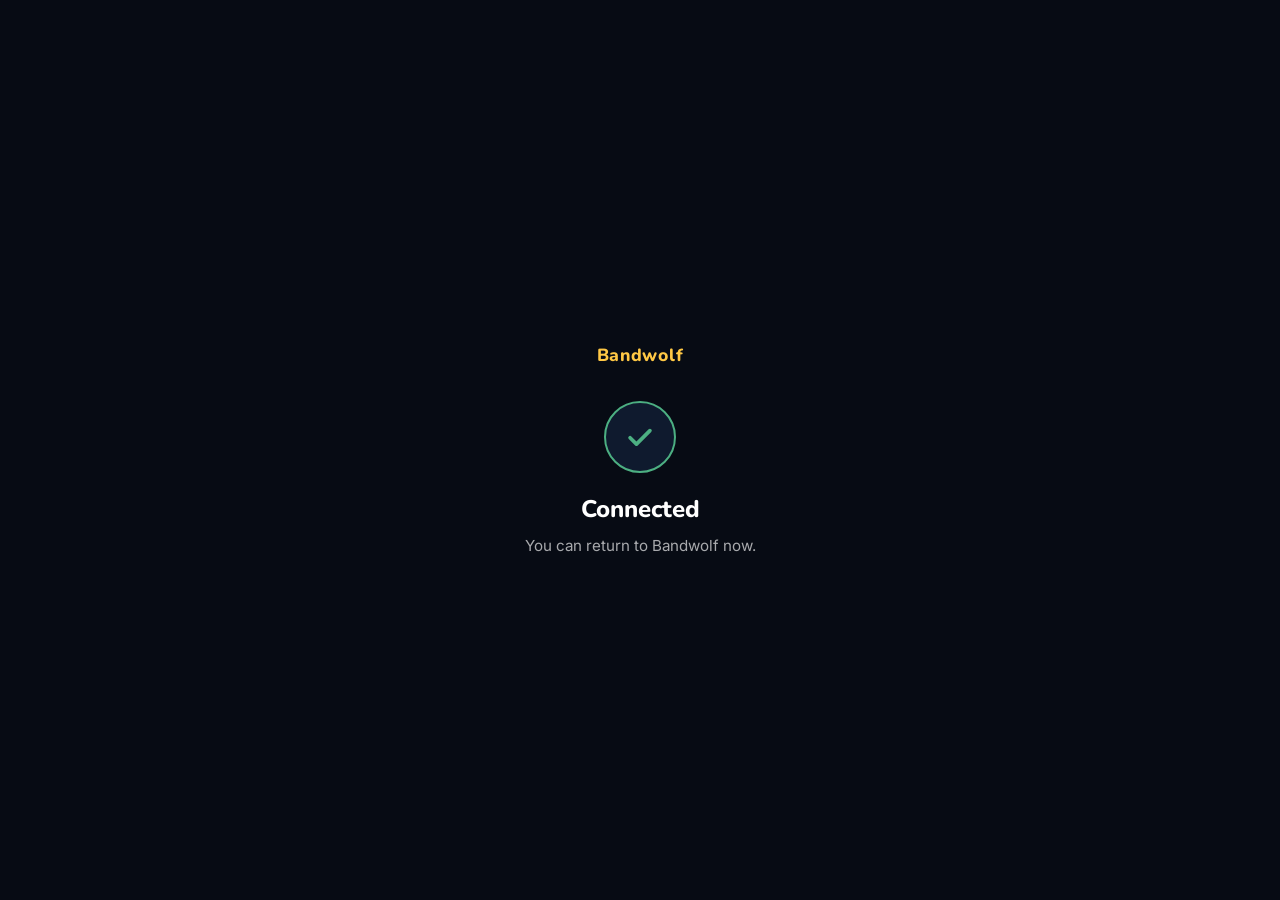
==== connected.html @ 070c8fc7 "Add files via upload" ====
<!DOCTYPE html>
<html lang="en">
<head>
<meta charset="utf-8">
<title>Bandwolf</title>
<meta name="viewport" content="width=device-width,initial-scale=1,viewport-fit=cover">
<meta name="robots" content="noindex,nofollow">
<meta name="color-scheme" content="dark">
<meta name="theme-color" content="#070b14">
<link rel="preconnect" href="https://fonts.googleapis.com">
<link rel="preconnect" href="https://fonts.gstatic.com" crossorigin>
<link href="https://fonts.googleapis.com/css2?family=Nunito:wght@700;800&family=Inter:wght@400&display=swap" rel="stylesheet">
<style>
  :root {
    --bg: #070b14;
    --surface: #0f1a2e;
    --accent: #FFC845;
    --success: #4caf82;
    --danger: #e05252;
    --muted: rgba(255,255,255,0.65);
  }
  * { box-sizing: border-box; }
  html, body { margin: 0; height: 100%; background: var(--bg); color: #fff; }
  body {
    display: flex;
    align-items: center;
    justify-content: center;
    padding: max(24px, env(safe-area-inset-top)) 24px max(24px, env(safe-area-inset-bottom));
    font-family: 'Inter', -apple-system, BlinkMacSystemFont, 'Segoe UI', sans-serif;
    -webkit-font-smoothing: antialiased;
    text-align: center;
  }
  main { width: 100%; max-width: 360px; }
  .brand {
    font-family: 'Nunito', -apple-system, sans-serif;
    font-weight: 800;
    font-size: 1.1rem;
    letter-spacing: 0.04em;
    color: var(--accent);
    margin: 0 0 32px;
  }
  .badge {
    width: 72px;
    height: 72px;
    margin: 0 auto 22px;
    border-radius: 50%;
    background: var(--surface);
    border: 2px solid var(--tone, var(--success));
    display: flex;
    align-items: center;
    justify-content: center;
  }
  .badge svg { width: 34px; height: 34px; stroke: var(--tone, var(--success)); fill: none; stroke-width: 2.6; stroke-linecap: round; stroke-linejoin: round; }
  .badge svg path { display: none; }
  body[data-status="ok"] .badge .i-ok,
  body[data-status="cancelled"] .badge .i-cancelled,
  body[data-status="error"] .badge .i-error { display: block; }
  body[data-status="ok"] { --tone: var(--success); }
  body[data-status="cancelled"] { --tone: rgba(255,255,255,0.5); }
  body[data-status="error"] { --tone: var(--danger); }
  h1 {
    font-family: 'Nunito', -apple-system, sans-serif;
    font-weight: 800;
    font-size: 1.5rem;
    line-height: 1.2;
    margin: 0 0 10px;
  }
  p { margin: 0; font-size: 0.95rem; line-height: 1.55; color: var(--muted); }
</style>
</head>
<body data-status="ok">
<main>
  <p class="brand">Bandwolf</p>
  <div class="badge" aria-hidden="true">
    <svg viewBox="0 0 24 24">
      <path class="i-ok" d="M5 12.5l4.5 4.5L19 7.5"/>
      <path class="i-cancelled" d="M7 7l10 10M17 7L7 17"/>
      <path class="i-error" d="M12 6.5v7M12 17.5v.01"/>
    </svg>
  </div>
  <h1 id="title">Connected</h1>
  <p id="message">You can return to Bandwolf now.</p>
</main>

<script>
(function () {
  // Words are drafted in the app's 8 languages; worth a quick native read-through.
  var T = {
    en: { ok: ["Connected", "You can return to Bandwolf now."],
          cancelled: ["Connection cancelled", "You can return to Bandwolf and try again any time."],
          error: ["Something went wrong", "Please return to Bandwolf and try again."] },
    fr: { ok: ["Connecté", "Vous pouvez retourner dans Bandwolf."],
          cancelled: ["Connexion annulée", "Vous pouvez retourner dans Bandwolf et réessayer à tout moment."],
          error: ["Un problème est survenu", "Veuillez retourner dans Bandwolf et réessayer."] },
    es: { ok: ["Conectado", "Ya puedes volver a Bandwolf."],
          cancelled: ["Conexión cancelada", "Puedes volver a Bandwolf e intentarlo de nuevo cuando quieras."],
          error: ["Algo salió mal", "Vuelve a Bandwolf e inténtalo de nuevo."] },
    de: { ok: ["Verbunden", "Du kannst jetzt zu Bandwolf zurückkehren."],
          cancelled: ["Verbindung abgebrochen", "Du kannst zu Bandwolf zurückkehren und es jederzeit erneut versuchen."],
          error: ["Etwas ist schiefgelaufen", "Bitte kehre zu Bandwolf zurück und versuche es erneut."] },
    pt: { ok: ["Conectado", "Já pode voltar ao Bandwolf."],
          cancelled: ["Ligação cancelada", "Pode voltar ao Bandwolf e tentar de novo quando quiser."],
          error: ["Algo correu mal", "Volte ao Bandwolf e tente novamente."] },
    "pt-br": { ok: ["Conectado", "Você já pode voltar ao Bandwolf."],
          cancelled: ["Conexão cancelada", "Você pode voltar ao Bandwolf e tentar de novo quando quiser."],
          error: ["Algo deu errado", "Volte ao Bandwolf e tente novamente."] },
    pl: { ok: ["Połączono", "Możesz teraz wrócić do Bandwolf."],
          cancelled: ["Połączenie anulowane", "Możesz wrócić do Bandwolf i spróbować ponownie w dowolnym momencie."],
          error: ["Coś poszło nie tak", "Wróć do Bandwolf i spróbuj ponownie."] },
    it: { ok: ["Connesso", "Ora puoi tornare a Bandwolf."],
          cancelled: ["Connessione annullata", "Puoi tornare a Bandwolf e riprovare quando vuoi."],
          error: ["Qualcosa è andato storto", "Torna a Bandwolf e riprova."] }
  };

  var params = new URLSearchParams(location.search);
  var status = params.get("status");
  if (status !== "cancelled" && status !== "error") status = "ok";

  var lang = ((navigator.languages && navigator.languages[0]) || navigator.language || "en").toLowerCase();
  var key = T[lang] ? lang : T[lang.split("-")[0]] ? lang.split("-")[0] : "en";
  var copy = T[key][status];

  document.body.setAttribute("data-status", status);
  document.documentElement.lang = key === "pt-br" ? "pt-BR" : key;
  document.getElementById("title").textContent = copy[0];
  document.getElementById("message").textContent = copy[1];

  // Harmless if the browser refuses; the app closes this view itself once it has the login.
  try { window.close(); } catch (e) {}
})();
</script>
</body>
</html>
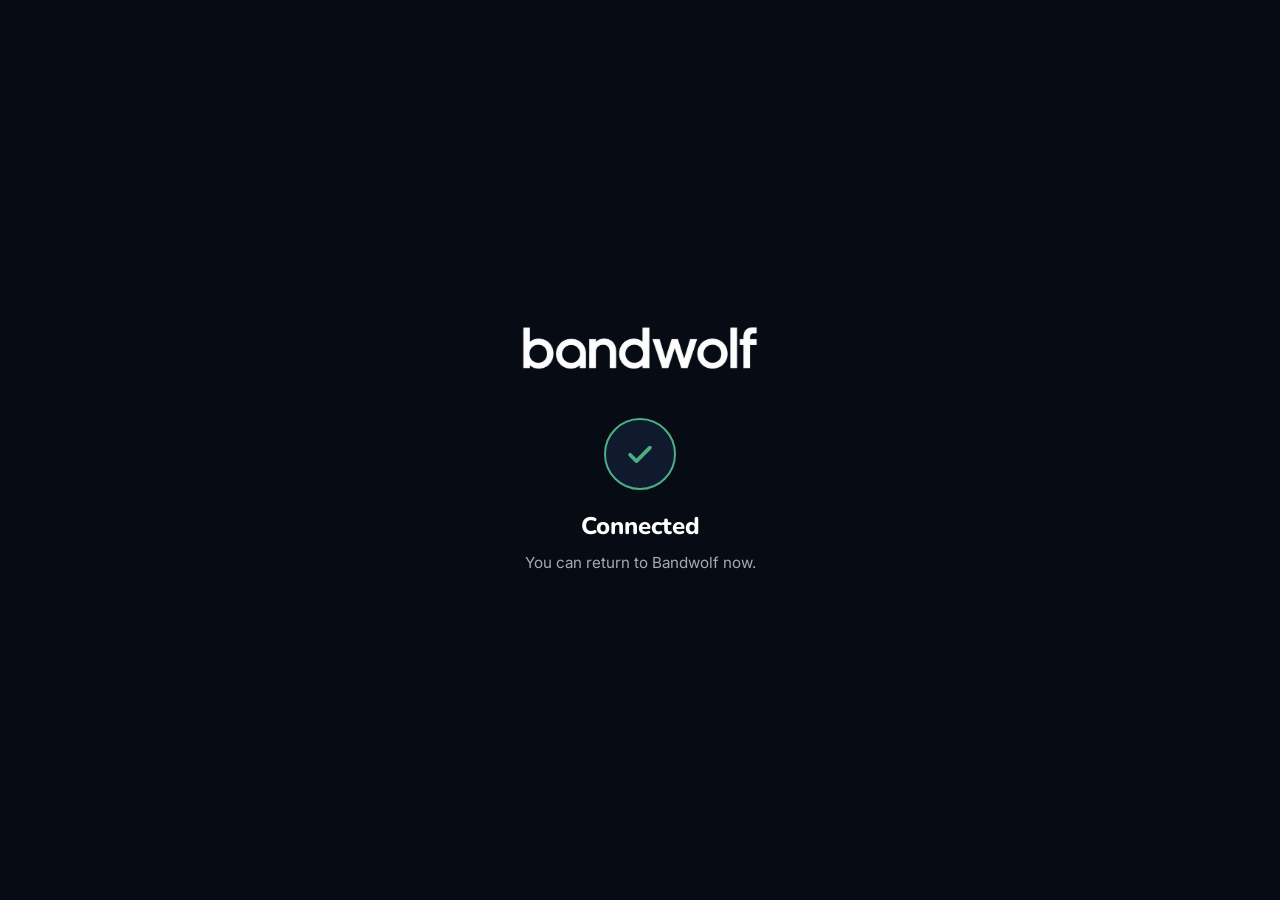
==== commit 96ebf5d8: "Add files via upload" ====
--- a/connected.html
+++ b/connected.html
@@ -32,12 +32,10 @@
   }
   main { width: 100%; max-width: 360px; }
   .brand {
-    font-family: 'Nunito', -apple-system, sans-serif;
-    font-weight: 800;
-    font-size: 1.1rem;
-    letter-spacing: 0.04em;
-    color: var(--accent);
-    margin: 0 0 32px;
+    display: block;
+    height: 44px;
+    width: auto;
+    margin: 0 auto 48px;
   }
   .badge {
     width: 72px;
@@ -70,7 +68,7 @@
 </head>
 <body data-status="ok">
 <main>
-  <p class="brand">Bandwolf</p>
+  <img class="brand" alt="bandwolf" src="[data-uri]">
   <div class="badge" aria-hidden="true">
     <svg viewBox="0 0 24 24">
       <path class="i-ok" d="M5 12.5l4.5 4.5L19 7.5"/>
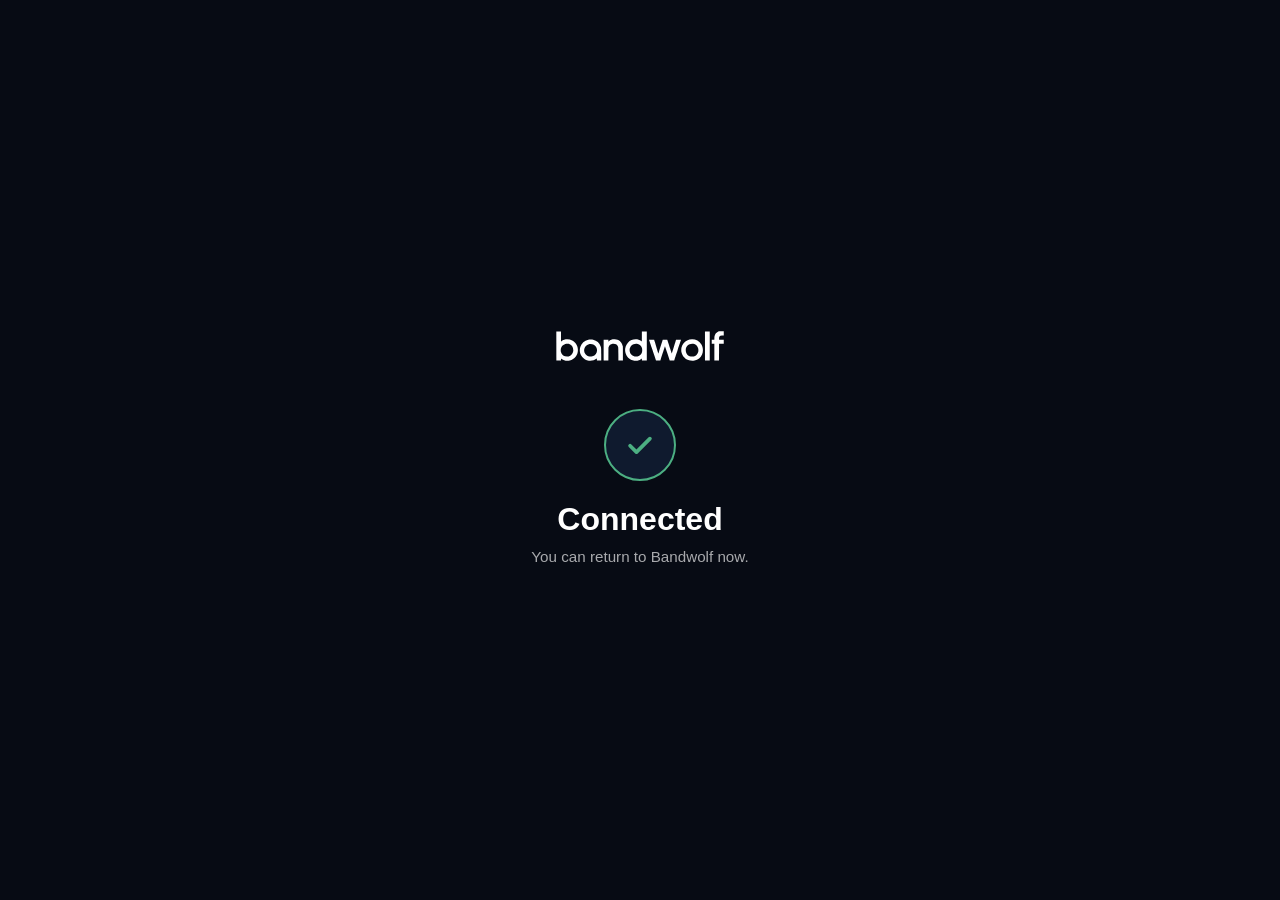
==== commit 49686742: "Add files via upload" ====
--- a/connected.html
+++ b/connected.html
@@ -7,14 +7,13 @@
 <meta name="robots" content="noindex,nofollow">
 <meta name="color-scheme" content="dark">
 <meta name="theme-color" content="#070b14">
-<link rel="preconnect" href="https://fonts.googleapis.com">
-<link rel="preconnect" href="https://fonts.gstatic.com" crossorigin>
-<link href="https://fonts.googleapis.com/css2?family=Nunito:wght@700;800&family=Inter:wght@400&display=swap" rel="stylesheet">
 <style>
+  @font-face{font-family:'Archivo';font-style:normal;font-display:swap;font-weight:100 900;font-stretch:62% 125%;src:url(./fonts/archivo-latin-ext-wdth-normal.woff2) format('woff2');unicode-range:U+0100-02BA,U+1E00-1E9F}
+  @font-face{font-family:'Archivo';font-style:normal;font-display:swap;font-weight:100 900;font-stretch:62% 125%;src:url(./fonts/archivo-latin-wdth-normal.woff2) format('woff2');unicode-range:U+0000-00FF,U+2000-206F}
   :root {
     --bg: #070b14;
     --surface: #0f1a2e;
-    --accent: #FFC845;
+    --accent: #FFC533;
     --success: #4caf82;
     --danger: #e05252;
     --muted: rgba(255,255,255,0.65);
@@ -26,14 +25,14 @@
     align-items: center;
     justify-content: center;
     padding: max(24px, env(safe-area-inset-top)) 24px max(24px, env(safe-area-inset-bottom));
-    font-family: 'Inter', -apple-system, BlinkMacSystemFont, 'Segoe UI', sans-serif;
+    font-family: 'Archivo', -apple-system, BlinkMacSystemFont, 'Segoe UI', sans-serif;
     -webkit-font-smoothing: antialiased;
     text-align: center;
   }
   main { width: 100%; max-width: 360px; }
   .brand {
     display: block;
-    height: 44px;
+    height: 30px;
     width: auto;
     margin: 0 auto 48px;
   }
@@ -57,10 +56,11 @@
   body[data-status="cancelled"] { --tone: rgba(255,255,255,0.5); }
   body[data-status="error"] { --tone: var(--danger); }
   h1 {
-    font-family: 'Nunito', -apple-system, sans-serif;
+    font-family: 'Archivo', -apple-system, sans-serif;
+    font-stretch: 68%;
     font-weight: 800;
-    font-size: 1.5rem;
-    line-height: 1.2;
+    font-size: 2rem;
+    line-height: 1;
     margin: 0 0 10px;
   }
   p { margin: 0; font-size: 0.95rem; line-height: 1.55; color: var(--muted); }
@@ -68,7 +68,7 @@
 </head>
 <body data-status="ok">
 <main>
-  <img class="brand" alt="bandwolf" src="[data-uri]">
+  <img class="brand" alt="bandwolf" src="./bandwolf-wordmark.svg">
   <div class="badge" aria-hidden="true">
     <svg viewBox="0 0 24 24">
       <path class="i-ok" d="M5 12.5l4.5 4.5L19 7.5"/>
